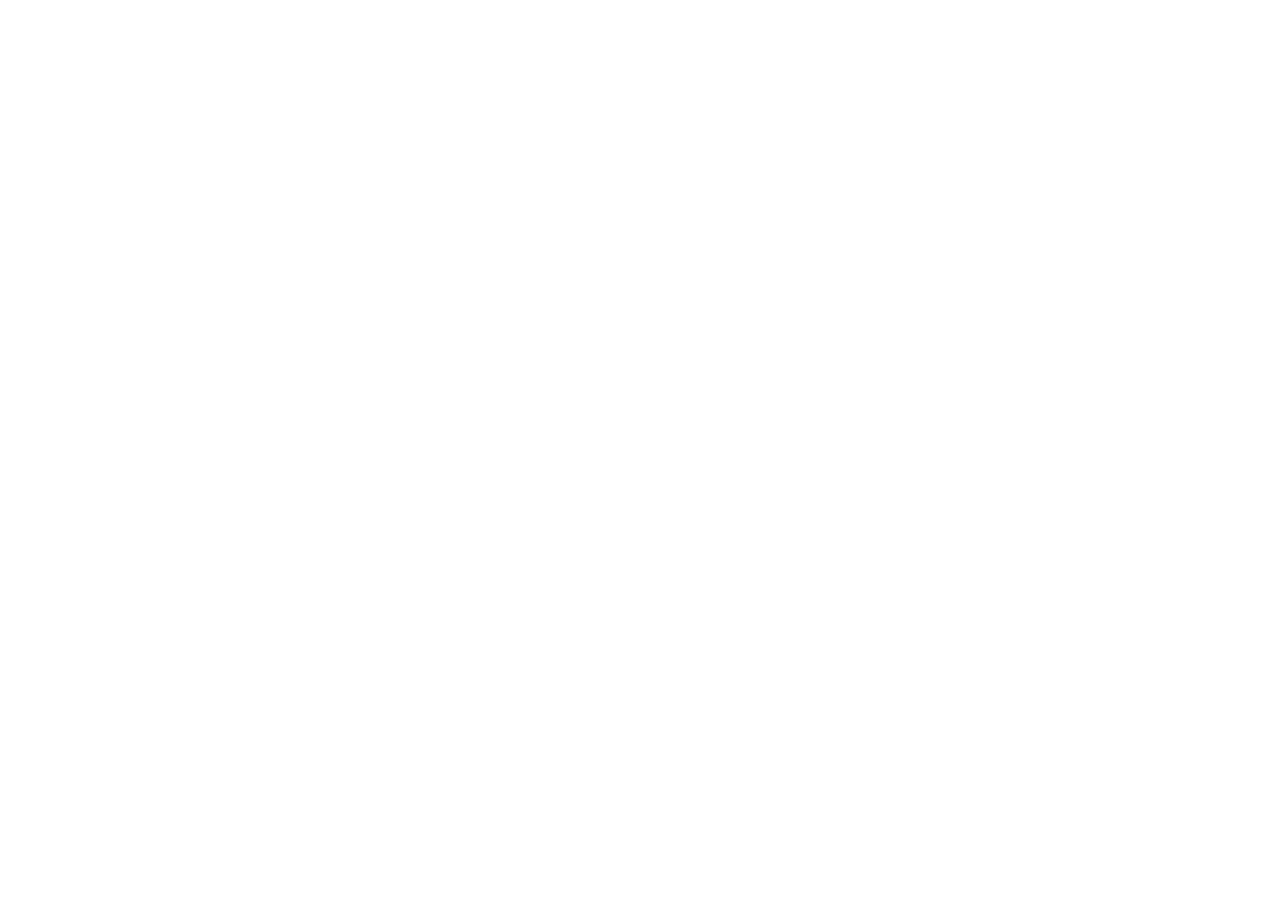
==== Rock,Paper,Scissors/index.html @ 9fcf9919 "first commit" ====
<!DOCTYPE html>
<html lang="en">

<head>
    <meta charset="UTF-8">
    <meta name="viewport" content="width=device-width, initial-scale=1.0">
    <title>Document</title>
</head>

<body>
    <script>



        let humanScore = 0;
        let computerScore = 0;
        const ROUND = 5;

        const getComputerChoice = () => {
            const computerChoice = ['rock', 'paper', 'scissors'];
            const randomNumber = Math.floor(Math.random() * 3);
            return (computerChoice[randomNumber]);
        }

        getHumanChoice = () => {
            const humanChoice = prompt('Enter your choice: rock, paper or scissors');

            if (humanChoice == 'rock' || humanChoice == 'paper' || humanChoice == 'scissors') {
                return (humanChoice);
            } else {
                alert('Enter a valid option ')
                getHumanChoice();
            }
        };


        const formatChoice = (election, opp) => {
            if (election == 'rock' && opp == 'paper') return -1;
            if (election == 'rock') return 2;
            if (election == 'scissors') return 1;
            if (election == 'paper') return 0

        }

        const playRound = (humanChoice, computerChoice) => {
            let humanChoiceFormat = formatChoice(humanChoice, computerChoice);
            let computerChoiceFormat = formatChoice(computerChoice, humanChoice);

            if (humanChoiceFormat > computerChoiceFormat) {
                humanScore += 1;
                return (`Human win ${humanChoice} beats ${computerChoice} `)

            } else if (humanChoiceFormat == computerChoiceFormat) {
                return `Draw! what a game`

            } else {
                computerScore += 1;
                return `Computer win ${computerChoice} beats ${humanChoice} `
            }
        }

        const playGame = (ROUND) => {

            for (let i = 0; i <= ROUND; i++) {
                const humanSelection = getHumanChoice();
                const computerSelection = getComputerChoice();

                console.log(`round: ${i}`)
                console.log(playRound(humanSelection, computerSelection));
            }

            console.log(`Human: ${humanScore} Computer: ${computerScore}`);
            getWinner(humanScore, computerScore);
        }

        const getWinner = (humanScore, computerScore) => {

            if (humanScore > computerScore) {
                return (`Human Wins!`)
            } else if (humanScore == computerScore) {
                return (`Draw! very impressive`)
            } else {
                return (`Computer Wins!`)
            }

        }


        playGame(ROUND);





    </script>
</body>

</html>
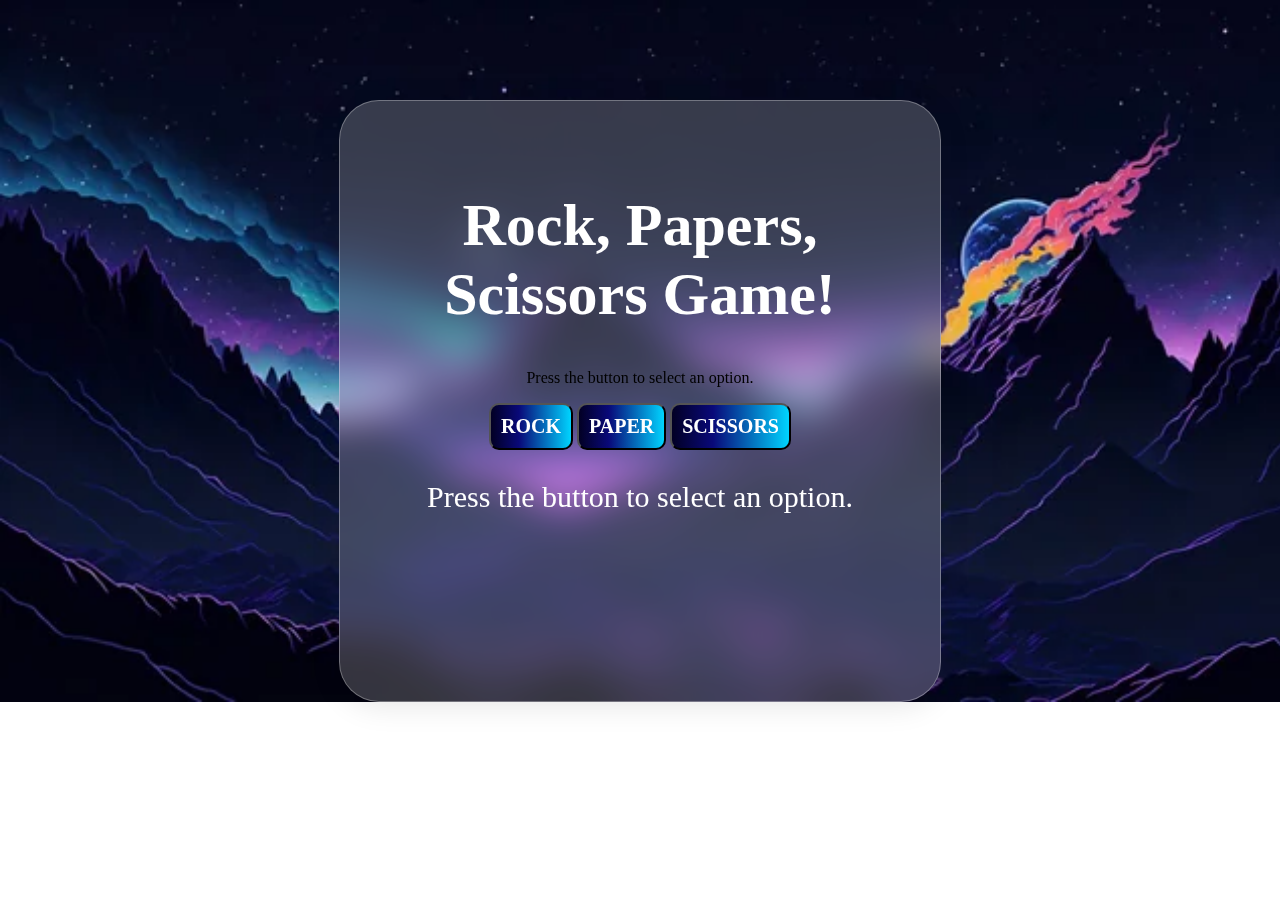
==== commit 84a48d72: "Create Rock,Paper and Scissors UI" ====
--- a/Rock,Paper,Scissors/index.html
+++ b/Rock,Paper,Scissors/index.html
@@ -5,94 +5,31 @@
     <meta charset="UTF-8">
     <meta name="viewport" content="width=device-width, initial-scale=1.0">
     <title>Document</title>
+    <link rel="stylesheet" href="style.css">
 </head>
 
 <body>
-    <script>
+
+    <div class="container">
 
 
 
-        let humanScore = 0;
-        let computerScore = 0;
-        const ROUND = 5;
+        <h1 id="title"> Rock, Papers, Scissors Game! </h1>
 
-        const getComputerChoice = () => {
-            const computerChoice = ['rock', 'paper', 'scissors'];
-            const randomNumber = Math.floor(Math.random() * 3);
-            return (computerChoice[randomNumber]);
-        }
+        <p id="text"> Press the button to select an option. </p>
 
-        getHumanChoice = () => {
-            const humanChoice = prompt('Enter your choice: rock, paper or scissors');
+        <div id="buttons">
+            <button id="rockBtn" value="rock"> ROCK </button>
+            <button id="paperBtn" value="paper"> PAPER</button>
+            <button id="scissorsBtn" value="scissors">SCISSORS</button>
+        </div>
 
-            if (humanChoice == 'rock' || humanChoice == 'paper' || humanChoice == 'scissors') {
-                return (humanChoice);
-            } else {
-                alert('Enter a valid option ')
-                getHumanChoice();
-            }
-        };
+        <p id="counter"> Press the button to select an option. </p>
+
+    </div>
 
 
-        const formatChoice = (election, opp) => {
-            if (election == 'rock' && opp == 'paper') return -1;
-            if (election == 'rock') return 2;
-            if (election == 'scissors') return 1;
-            if (election == 'paper') return 0
-
-        }
-
-        const playRound = (humanChoice, computerChoice) => {
-            let humanChoiceFormat = formatChoice(humanChoice, computerChoice);
-            let computerChoiceFormat = formatChoice(computerChoice, humanChoice);
-
-            if (humanChoiceFormat > computerChoiceFormat) {
-                humanScore += 1;
-                return (`Human win ${humanChoice} beats ${computerChoice} `)
-
-            } else if (humanChoiceFormat == computerChoiceFormat) {
-                return `Draw! what a game`
-
-            } else {
-                computerScore += 1;
-                return `Computer win ${computerChoice} beats ${humanChoice} `
-            }
-        }
-
-        const playGame = (ROUND) => {
-
-            for (let i = 0; i <= ROUND; i++) {
-                const humanSelection = getHumanChoice();
-                const computerSelection = getComputerChoice();
-
-                console.log(`round: ${i}`)
-                console.log(playRound(humanSelection, computerSelection));
-            }
-
-            console.log(`Human: ${humanScore} Computer: ${computerScore}`);
-            getWinner(humanScore, computerScore);
-        }
-
-        const getWinner = (humanScore, computerScore) => {
-
-            if (humanScore > computerScore) {
-                return (`Human Wins!`)
-            } else if (humanScore == computerScore) {
-                return (`Draw! very impressive`)
-            } else {
-                return (`Computer Wins!`)
-            }
-
-        }
-
-
-        playGame(ROUND);
-
-
-
-
-
-    </script>
+    <script src="index.js"></script>
 </body>
 
 </html>--- a/Rock,Paper,Scissors/style.css
+++ b/Rock,Paper,Scissors/style.css
@@ -0,0 +1,59 @@
+body {
+    background-image: url(/Rock\,Paper\,Scissors/background.jpg);
+    background-repeat: no-repeat;
+    background-size: cover;
+    padding: 0;
+    margin: 0;
+}
+
+
+.container {
+
+    margin: auto;
+    margin-top: 100px;
+    background: rgba(255, 255, 255, 0.2);
+    box-shadow: 0 4px 30px rgba(0, 0, 0, 0.1);
+    backdrop-filter: blur(20px);
+    -webkit-backdrop-filter: blur(5px);
+    border: 1px solid rgba(255, 255, 255, 0.3);
+
+    justify-content: center;
+    justify-items: center;
+    align-items: center;
+    padding: 50px;
+    width: 500px;
+    height: 500px;
+    text-align: center;
+    border-radius: 40px;
+
+}
+
+#title {
+    font-family: 'Segoe UI';
+    color: white;
+    font-size: 60px;
+}
+
+#counter {
+    font-family: 'Segoe UI';
+    color: white;
+    font-size: 30px;
+}
+
+
+button {
+    background: linear-gradient(90deg, rgba(2, 0, 36, 1) 0%, rgba(9, 9, 121, 1) 35%, rgba(0, 212, 255, 1) 100%);
+    color: white;
+    font-weight: bold;
+    border-radius: 10px;
+    font-size: 20px;
+    font-family: 'Segoe UI';
+    padding: 10px;
+}
+
+button:hover {
+    scale: 1.1;
+    transition: 0.2s;
+    cursor: pointer;
+}
+
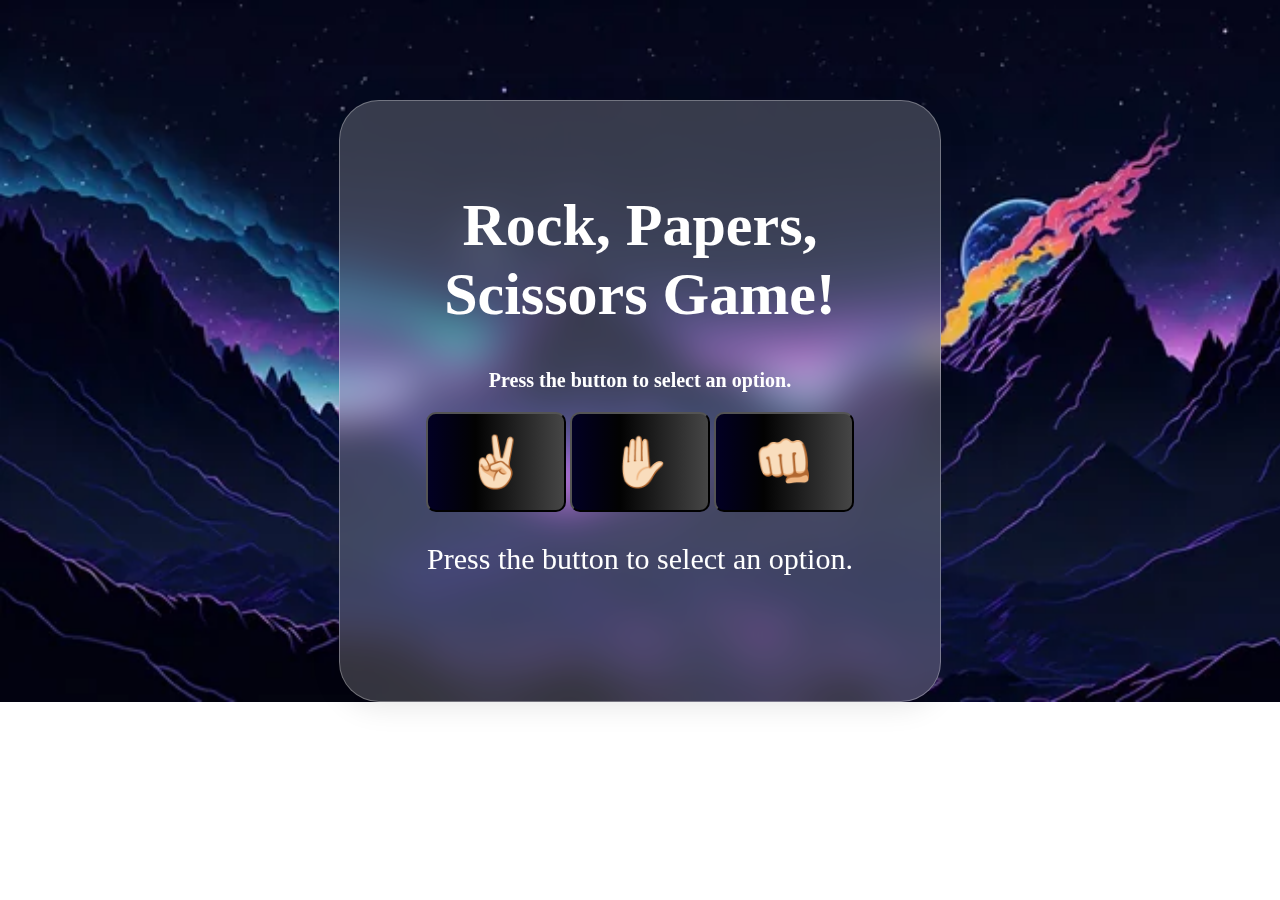
==== commit 34d534f7: "Redesign the Rock, Papers, Scissors UI" ====
--- a/Rock,Paper,Scissors/index.html
+++ b/Rock,Paper,Scissors/index.html
@@ -19,9 +19,9 @@
         <p id="text"> Press the button to select an option. </p>
 
         <div id="buttons">
-            <button id="rockBtn" value="rock"> ROCK </button>
-            <button id="paperBtn" value="paper"> PAPER</button>
-            <button id="scissorsBtn" value="scissors">SCISSORS</button>
+            <button id="rockBtn" value="rock"> ✌🏻 </button>
+            <button id="paperBtn" value="paper"> ✋🏻</button>
+            <button id="scissorsBtn" value="scissors">👊🏻</button>
         </div>
 
         <p id="counter"> Press the button to select an option. </p>
--- a/Rock,Paper,Scissors/style.css
+++ b/Rock,Paper,Scissors/style.css
@@ -40,20 +40,28 @@
     font-size: 30px;
 }
 
+#text {
+    font-family: 'Segoe UI';
+    font-weight: 700;
+    color: white;
+    font-size: 20px;
+}
 
 button {
-    background: linear-gradient(90deg, rgba(2, 0, 36, 1) 0%, rgba(9, 9, 121, 1) 35%, rgba(0, 212, 255, 1) 100%);
+    background: linear-gradient(90deg, rgba(2, 0, 36, 1) 0%, rgba(2,2 , 2, 2) 35%, rgba(70, 70, 70, 1) 100%);
     color: white;
     font-weight: bold;
     border-radius: 10px;
     font-size: 20px;
     font-family: 'Segoe UI';
     padding: 10px;
+    font-size: 50px;
+    width: 140px;
+    height: 100px;
 }
 
 button:hover {
     scale: 1.1;
     transition: 0.2s;
     cursor: pointer;
-}
-
+}